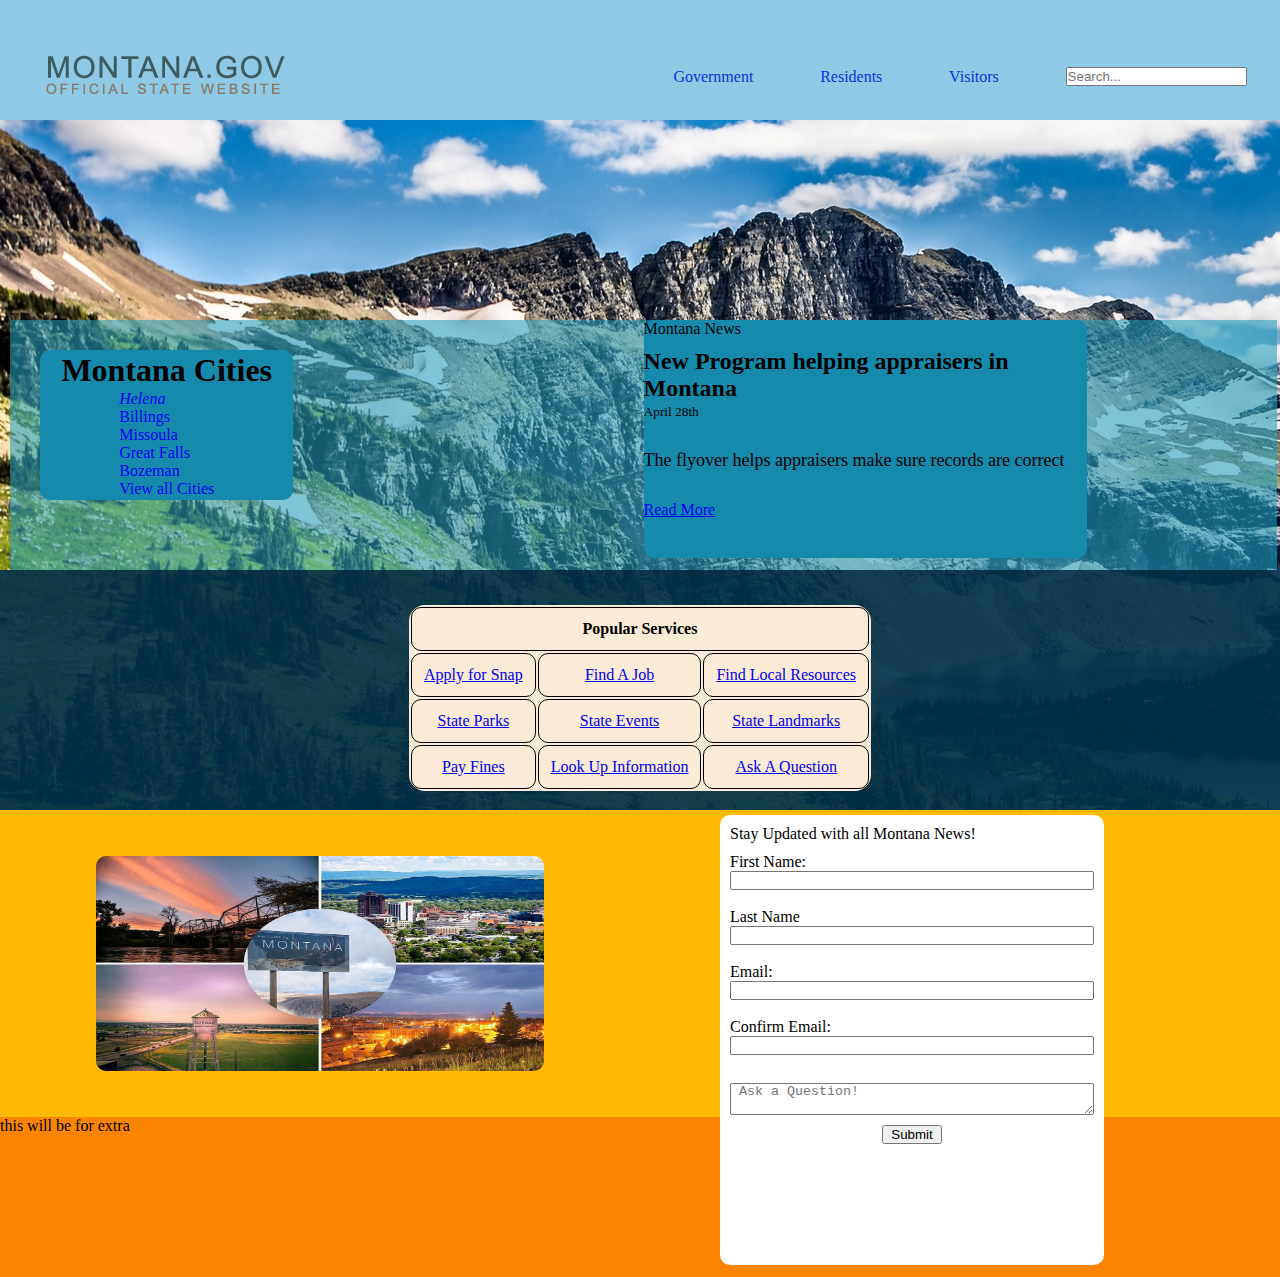
==== billings.html @ 43346581 "added city pages which are copies of index html added color  and flag to footer" ====
<!DOCTYPE html>
<html lang="en">
<head> 
    <meta charset="UTF-8">
    <meta http-equiv="X-UA-Compatible" content="IE=edge">
    <meta name="viewport" content="width=device-width, initial-scale=1.0">
    <title>State</title>
    <link rel="stylesheet" href="style.css">
</head>
<body>
    <header>
        <nav>
            <div class="logo"><img class="logo_img" src="images/state_images/montanalogo.png">

            </div>
        
             <div class="nav_items">
                <ul class="nav_list">
                <li><a href="#">Government</a></li>
                <li><a href="#">Residents</a></li>
                <li><a href="#">Visitors</a></li>
                <li><input type="search" placeholder="Search..."></li>
             </ul>
            </div>
        </nav>
    </header>
    <main class="container">
        <div class="empty_space">

        </div>
        <section class="state">
            <aside class="state_aside">
                 <h1>Montana Cities</h1>
                <ol>
                <li style="font-style: italic;"><a href="helena.html">Helena</a></li>
                <li><a href="billings.html">Billings</a></li>
                <li><a href="#">Missoula</a></li>
                <li><a href="great_falls.html">Great Falls</a></li>
                <li><a href="#">Bozeman</a></li>
                <li><a href="#"> View all Cities</a></li>
                 </ol>
                
            </aside>
                
            <div class="state_container">
                <p style="margin-bottom: 10px;">Montana News</p>
                <h2 style="margin-bottom: 2px;">New Program helping appraisers in Montana</h2>
                <p style="font-size: smaller; margin-bottom: 30px;">April 28th</p>
                <p style="font-size: large; margin-bottom: 30px;">The flyover helps appraisers make sure records are correct </p>
                <p><a href="https://www.yahoo.com/lifestyle/program-helping-appraisers-montana-202933750.html">Read More</a></p>
            </div>
        </section>

        <div class="other_info"> 
            <div class="other_container">
            <table id="state_table">
                <tr>
                    <th colspan="3">Popular Services</th>
                </tr>
                <tr>
                    <td><a href="#">Apply for Snap</a></td>
                    <td><a href="#">Find A Job</a></td>
                    <td><a href="#">Find Local Resources</a></td>
                </tr>
                <tr>
                    <td><a href="#">State Parks</a></td>
                    <td><a href="#">State Events</a></td>
                    <td><a href="#">State Landmarks</a></td>
                </tr>
                <tr>
                    <td><a href="#">Pay Fines</a></td>
                    <td><a href="#">Look Up Information</a></td>
                    <td><a href="#">Ask A Question</a></td>
                </tr>
            </table>
            </div>
            
        </div>

        <div class="last_info">
            <div class="last_info_img">
                <img src="images/state_images/montana_cities.jpg" alt="image of Montana sign in the middle of images of Montana cities">
            </div>
            <div class="last_info_form">
                
                <form id="stay_updated">
                    <p style="margin-bottom: 10px;"> Stay Updated with all Montana News!</p>
                    <label for="first_name">First Name:</label>
                    <input type="text" name="fname" id="lname"><br>
                    <label for="last_name">Last Name</label>
                    <input type="text" name="lname" id="lname"><br>
                    <label for="email">Email:</label>
                    <input type="email" name="email" id="email"><br>
                    <label for="confirm_email">Confirm Email:</label>
                    <input type="email" name="confirm_email" id="confirm_email" style="margin-bottom: 10px;"><br> 
                    <textarea rows="2" cols="10" name="question" placeholder=" Ask a Question!"></textarea>
                    <input type="button" name="submit" value="Submit" style="width: 60px; margin: 10px auto;">
                    
                    
                </form>
            </div>
        </div>
       
        
    
    </main>





    <footer>this will be for extra</footer>
    
</body>
</html>
---- style.css ----
*{
    box-sizing: border-box;
    margin: 0;
    padding: 0;
    list-style: none;
    font-family: ;
    
}


nav{
    height: 50px;
    display : grid;
    grid-template-columns: 1fr 1fr;
    align-items: center;
    background-color: #8ECAE6;
    padding-top: 50px;
    padding-bottom: 70px;
}
nav a {
    color:rgb(5, 55, 219);
    text-decoration: none;
    
}
nav a:hover {
    color: rgb(202, 178, 38);
}
.logo {
    margin-left: 40px;
    
}
.nav_items ul {
    display: flex;
    justify-content: space-around;
    height: 100%;
    align-items: flex-end;
}

body{
    background-image: url(images/state_images/montana_bg_image.jpg);
    
    height: 100%;
    width: 100%;
    
    background-repeat: no-repeat;
}
.empty_space {
    display: grid;
    grid-template-columns: 1fr;
    height: 200px;
    
}
.state {
    background-color: #219dbc93;
    display: grid;
    grid-template-columns: 1fr 1fr; 
    height: 250px;
    width: 99%;
    justify-content: center;
    margin: 0 10px;
    margin-left: 10px;
    
}

.state_aside {
    display: flex;
    flex-direction: column;
    justify-content: space-evenly;
    background-color: #168aad;
    border-radius: 10px;
    height:60%;
    margin: 30px;
    float: left;
    width: 40%;
    align-items: center;
    
}
.state_aside ol {
    display: flex;
    flex-direction: column;
    justify-content: space-around;
}
.state_aside a {
    text-decoration: none;
  
}

.state_container {
    display: flex;
    flex-direction: column;
    background-color: #168aad;
    border-radius: 10px;
    height: 95%;
    width: 70%;
    margin-right: 30px;
    
    
    
}
.other_info {
    display: grid;
    height: 240px;
    background-color: #023047eb;
    padding-top: 20px;
}
.other_container {
    display: flex;
    
    height: 98%;
    width: 70%;
    margin: 0 auto;
    border-radius: 10px;
  
}
table {
    background-color: antiquewhite;
    text-align: center;
    margin: auto auto;
    border-radius: 1em;
  }
  
td, th {
    border: 1px solid black;
    padding: 12px;
    border-radius: 10px;
}

.last_info {
    display: grid;
    grid-template-columns: 1fr 1fr;
    height: 307px;
    background-color: #ffb803;

        

}
.last_info_img {
display: flex;
}
.last_info_img img {
    width: 70%;
    height: 70%;
    margin: auto auto;
    position: relative;
    border-radius: 10px;
}
.last_info_form {
    margin: 0px 80px;
   
}
#stay_updated {
    background-color: rgb(255, 255, 255);
    display: flex;
    flex-direction: column;
    position: absolute;
    margin-top: 5px;
    padding: 10px;
    width: 30%;
    height: 50%;
    border-radius: 10px;
     
}
footer {
    display: block;
    background-color: #FB8500;
    
    height: 160px;
    
}
.footer_img {
    display: flex;
    margin: 0px auto;
    width: 60%;
}
.footer_img img {
    width: 250px;
    height: 140px;
    margin: 10px auto;
}
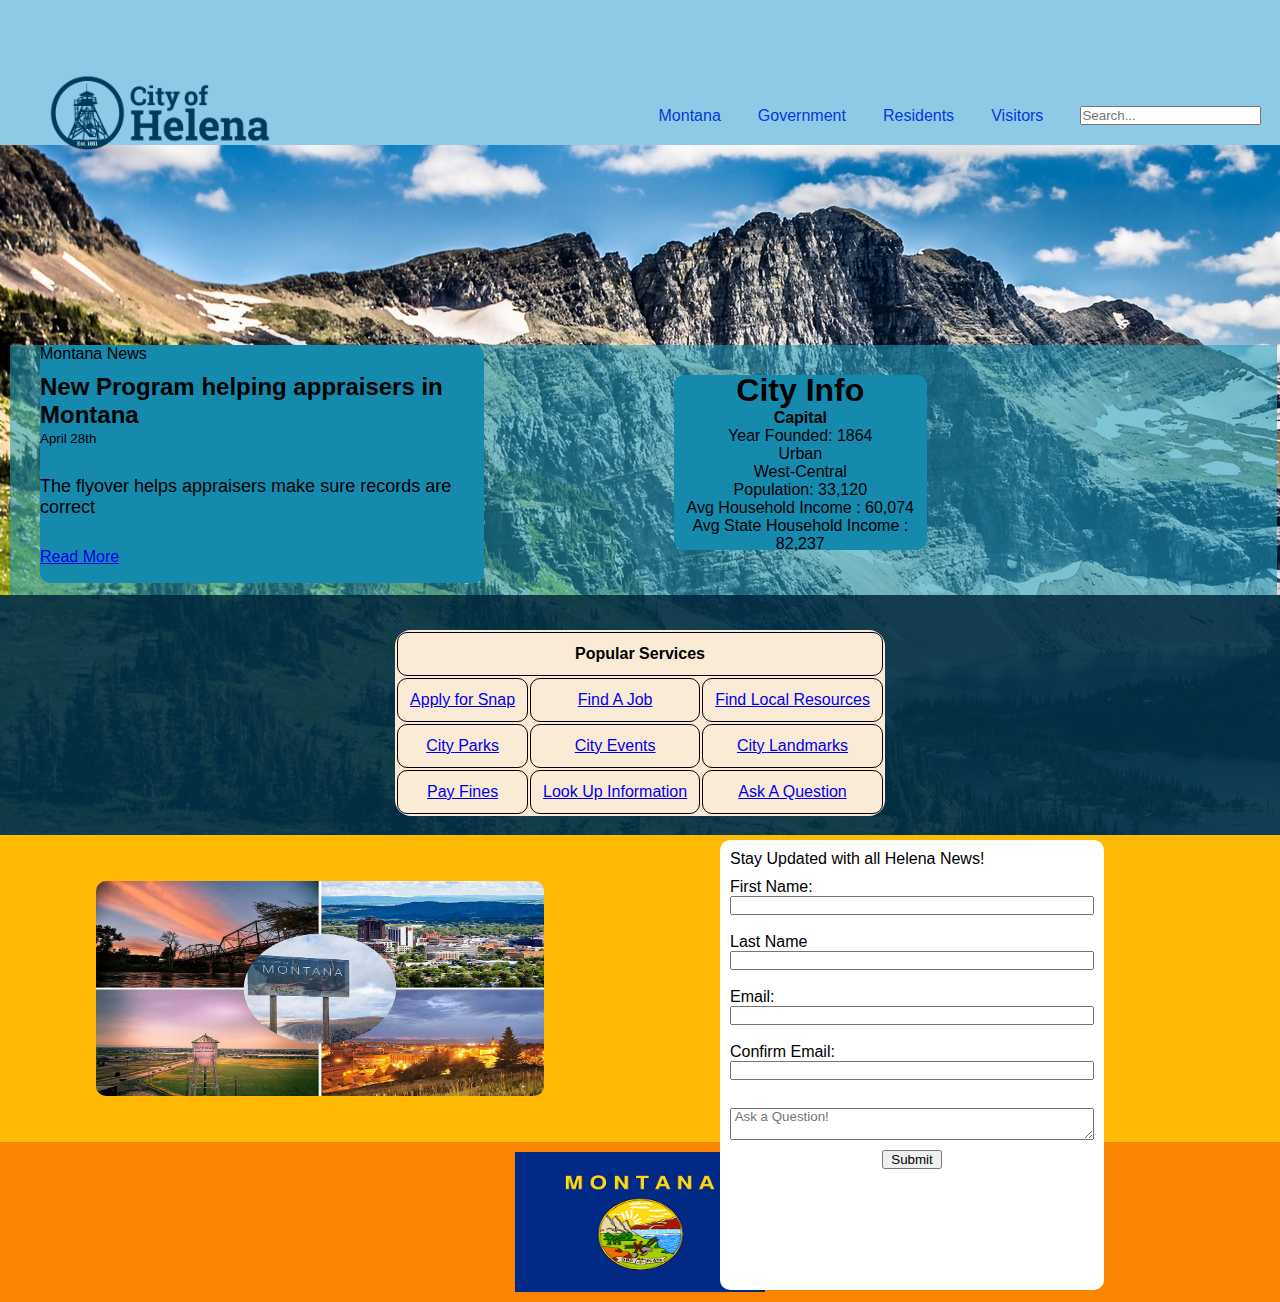
==== commit b5c2c2c9: "modified city pages" ====
--- a/billings.html
+++ b/billings.html
@@ -4,18 +4,20 @@
     <meta charset="UTF-8">
     <meta http-equiv="X-UA-Compatible" content="IE=edge">
     <meta name="viewport" content="width=device-width, initial-scale=1.0">
-    <title>State</title>
+    <title>Helena, MT</title>
     <link rel="stylesheet" href="style.css">
 </head>
 <body>
     <header>
-        <nav>
-            <div class="logo"><img class="logo_img" src="images/state_images/montanalogo.png">
+        <nav style="height: 145px;">
+            <div class="logo">
+                <img class="helena_img" src="images/city_images/helena_logo.png" alt="logo for city of helena">
 
             </div>
         
              <div class="nav_items">
                 <ul class="nav_list">
+                <li><a href="index.html">Montana</a></li>
                 <li><a href="#">Government</a></li>
                 <li><a href="#">Residents</a></li>
                 <li><a href="#">Visitors</a></li>
@@ -29,26 +31,28 @@
 
         </div>
         <section class="state">
-            <aside class="state_aside">
-                 <h1>Montana Cities</h1>
-                <ol>
-                <li style="font-style: italic;"><a href="helena.html">Helena</a></li>
-                <li><a href="billings.html">Billings</a></li>
-                <li><a href="#">Missoula</a></li>
-                <li><a href="great_falls.html">Great Falls</a></li>
-                <li><a href="#">Bozeman</a></li>
-                <li><a href="#"> View all Cities</a></li>
-                 </ol>
-                
-            </aside>
-                
-            <div class="state_container">
+
+            <div class="state_container" style="margin-left: 30px;">
                 <p style="margin-bottom: 10px;">Montana News</p>
                 <h2 style="margin-bottom: 2px;">New Program helping appraisers in Montana</h2>
                 <p style="font-size: smaller; margin-bottom: 30px;">April 28th</p>
                 <p style="font-size: large; margin-bottom: 30px;">The flyover helps appraisers make sure records are correct </p>
                 <p><a href="https://www.yahoo.com/lifestyle/program-helping-appraisers-montana-202933750.html">Read More</a></p>
             </div>
+
+            <aside class="city_aside" style=" float: right;">
+                <h1>City Info</h1>
+               <ol>
+               <li><strong>Capital</strong></li>
+               <li>Year Founded: 1864</li>
+               <li>Urban</li>
+               <li>West-Central</li>
+               <li>Population: 33,120</li>
+               <li>Avg Household Income : 60,074</li>
+               <li style="text-align: center;">Avg State Household Income :<br> 82,237</li>
+            </ol>
+               
+           </aside>
         </section>
 
         <div class="other_info"> 
@@ -63,9 +67,9 @@
                     <td><a href="#">Find Local Resources</a></td>
                 </tr>
                 <tr>
-                    <td><a href="#">State Parks</a></td>
-                    <td><a href="#">State Events</a></td>
-                    <td><a href="#">State Landmarks</a></td>
+                    <td><a href="#">City Parks</a></td>
+                    <td><a href="#">City Events</a></td>
+                    <td><a href="#">City Landmarks</a></td>
                 </tr>
                 <tr>
                     <td><a href="#">Pay Fines</a></td>
@@ -84,7 +88,7 @@
             <div class="last_info_form">
                 
                 <form id="stay_updated">
-                    <p style="margin-bottom: 10px;"> Stay Updated with all Montana News!</p>
+                    <p style="margin-bottom: 10px;"> Stay Updated with all Helena News!</p>
                     <label for="first_name">First Name:</label>
                     <input type="text" name="fname" id="lname"><br>
                     <label for="last_name">Last Name</label>
@@ -109,7 +113,9 @@
 
 
 
-    <footer>this will be for extra</footer>
+    <footer>
+        <div class="footer_img"><img src="images/state_images/montana_flag_v1.png" alt="montana flag"></div>
+    </footer>
     
 </body>
 </html>--- a/style.css
+++ b/style.css
@@ -3,11 +3,11 @@
     margin: 0;
     padding: 0;
     list-style: none;
-    font-family: ;
-    
-}
-
-
+    font-family: 'Franklin Gothic Medium', 'Arial Narrow', Arial, sans-serif;
+    
+}
+
+/*index */
 nav{
     height: 50px;
     display : grid;
@@ -177,3 +177,30 @@
     height: 140px;
     margin: 10px auto;
 }
+
+/*City Template*/
+.helena_img {
+    width: 40%;
+    height: 40%;
+}
+
+.city_aside {
+    display: flex;
+    flex-direction: column;
+    justify-content: space-evenly;
+    background-color: #168aad;
+    border-radius: 10px;
+    height:70%;
+    margin: 30px;
+    float: left;
+    width: 40%;
+    align-items: center;
+    justify-content: center;
+    
+}
+.city_aside ol {
+    display: flex;
+    flex-direction: column;
+    justify-content: space-around;
+    align-items: center;
+}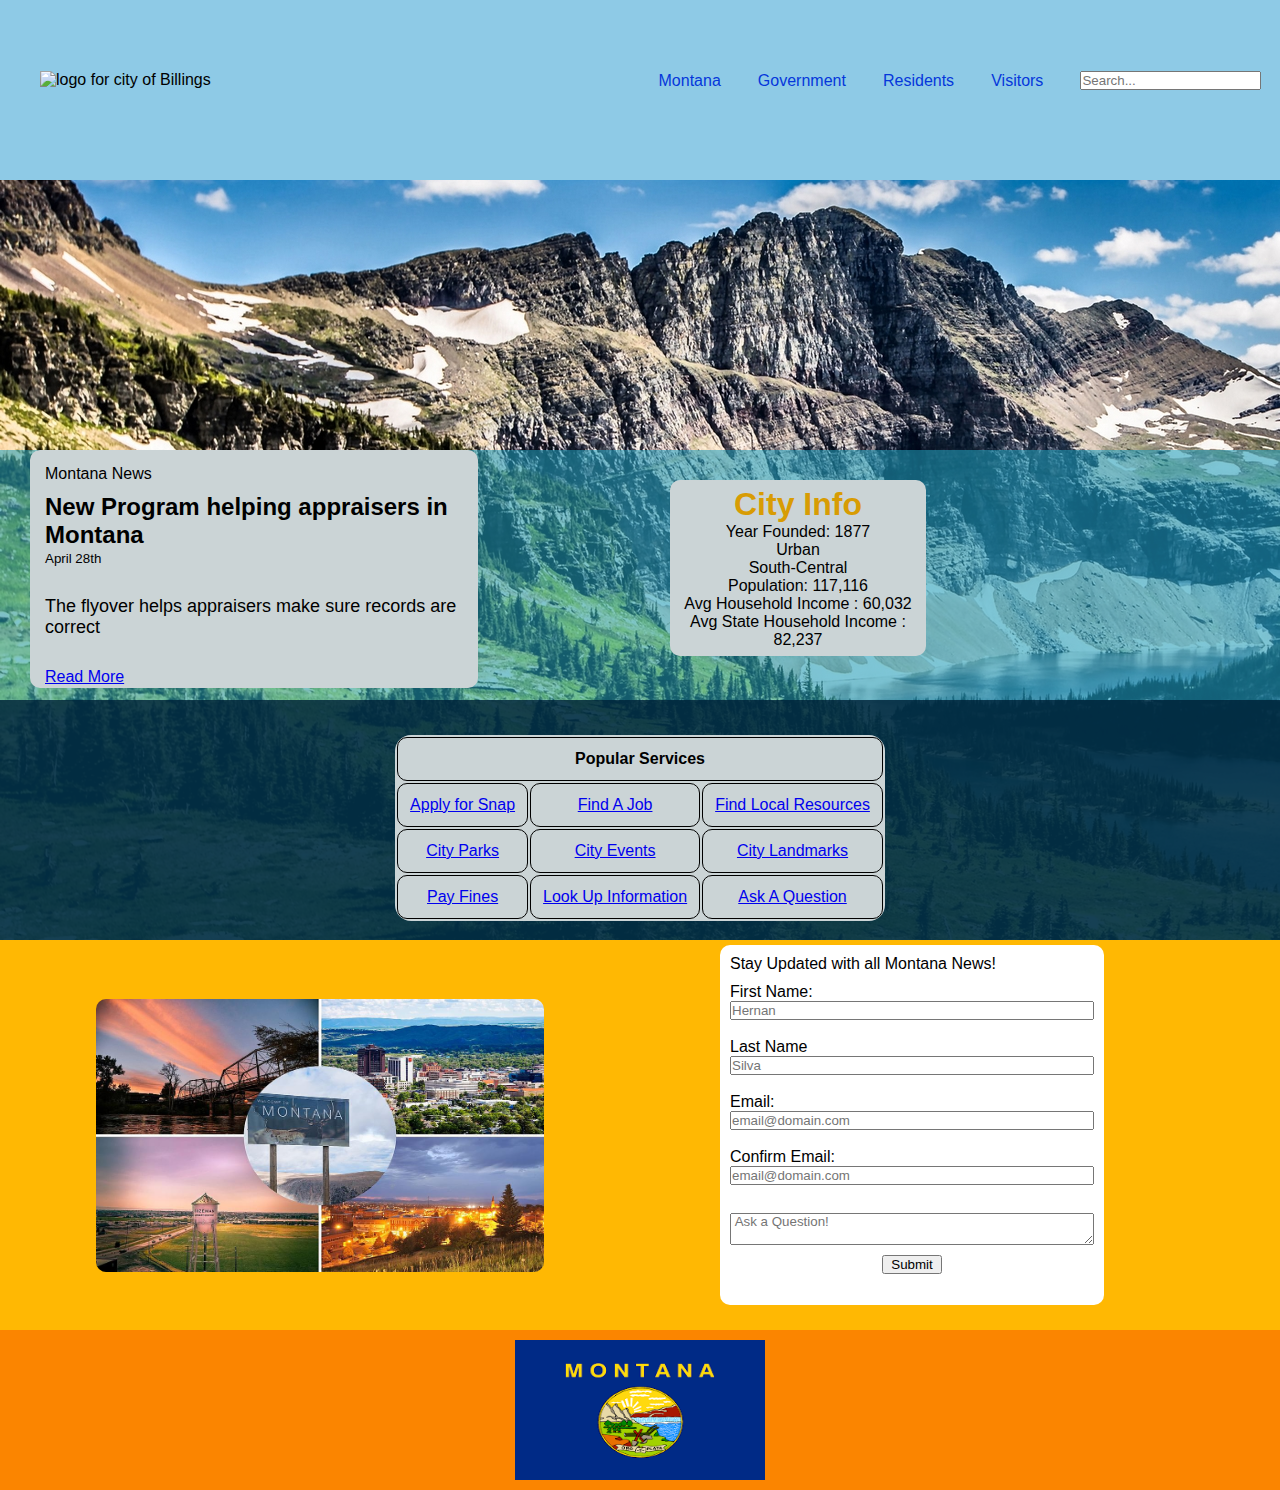
==== commit d3c28e11: "second to final update" ====
--- a/billings.html
+++ b/billings.html
@@ -4,14 +4,14 @@
     <meta charset="UTF-8">
     <meta http-equiv="X-UA-Compatible" content="IE=edge">
     <meta name="viewport" content="width=device-width, initial-scale=1.0">
-    <title>Helena, MT</title>
+    <title>Billings, MT</title>
     <link rel="stylesheet" href="style.css">
 </head>
 <body>
     <header>
-        <nav style="height: 145px;">
+        <nav style="height: 180px;">
             <div class="logo">
-                <img class="helena_img" src="images/city_images/helena_logo.png" alt="logo for city of helena">
+                <img class="billings_img" src="images/city_images/billings_logo.png" alt="logo for city of Billings" style="">
 
             </div>
         
@@ -27,7 +27,7 @@
         </nav>
     </header>
     <main class="container">
-        <div class="empty_space">
+        <div class="empty_space" style="height: 270px;">
 
         </div>
         <section class="state">
@@ -43,12 +43,12 @@
             <aside class="city_aside" style=" float: right;">
                 <h1>City Info</h1>
                <ol>
-               <li><strong>Capital</strong></li>
-               <li>Year Founded: 1864</li>
+               
+               <li>Year Founded: 1877</li>
                <li>Urban</li>
-               <li>West-Central</li>
-               <li>Population: 33,120</li>
-               <li>Avg Household Income : 60,074</li>
+               <li>South-Central</li>
+               <li>Population: 117,116</li>
+               <li>Avg Household Income : 60,032</li>
                <li style="text-align: center;">Avg State Household Income :<br> 82,237</li>
             </ol>
                
@@ -88,17 +88,17 @@
             <div class="last_info_form">
                 
                 <form id="stay_updated">
-                    <p style="margin-bottom: 10px;"> Stay Updated with all Helena News!</p>
+                    <p style="margin-bottom: 10px;"> Stay Updated with all Montana News!</p>
                     <label for="first_name">First Name:</label>
-                    <input type="text" name="fname" id="lname"><br>
+                    <input type="text" name="fname" id="lname" placeholder="Hernan" required><br>
                     <label for="last_name">Last Name</label>
-                    <input type="text" name="lname" id="lname"><br>
+                    <input type="text" name="lname" id="lname" placeholder="Silva"><br>
                     <label for="email">Email:</label>
-                    <input type="email" name="email" id="email"><br>
+                    <input type="email" name="email" id="email" placeholder="email@domain.com"><br>
                     <label for="confirm_email">Confirm Email:</label>
-                    <input type="email" name="confirm_email" id="confirm_email" style="margin-bottom: 10px;"><br> 
+                    <input type="email" name="confirm_email" id="confirm_email" placeholder="email@domain.com" style="margin-bottom: 10px;"><br> 
                     <textarea rows="2" cols="10" name="question" placeholder=" Ask a Question!"></textarea>
-                    <input type="button" name="submit" value="Submit" style="width: 60px; margin: 10px auto;">
+                    <input type="button" name="submit" value="Submit" onclick="verify()" style="width: 60px; margin: 10px auto;">
                     
                     
                 </form>
@@ -116,6 +116,6 @@
     <footer>
         <div class="footer_img"><img src="images/state_images/montana_flag_v1.png" alt="montana flag"></div>
     </footer>
-    
+    <script src="script.js"></script>
 </body>
 </html>--- a/style.css
+++ b/style.css
@@ -55,10 +55,8 @@
     display: grid;
     grid-template-columns: 1fr 1fr; 
     height: 250px;
-    width: 99%;
     justify-content: center;
-    margin: 0 10px;
-    margin-left: 10px;
+    
     
 }
 
@@ -66,12 +64,12 @@
     display: flex;
     flex-direction: column;
     justify-content: space-evenly;
-    background-color: #168aad;
+    background-color: #cbd4d6;
     border-radius: 10px;
     height:60%;
     margin: 30px;
     float: left;
-    width: 40%;
+    width: 30%;
     align-items: center;
     
 }
@@ -84,16 +82,19 @@
     text-decoration: none;
   
 }
+.state_aside h1 {
+    color:#000000
+}
 
 .state_container {
     display: flex;
     flex-direction: column;
-    background-color: #168aad;
+    background-color: #cbd4d6;
     border-radius: 10px;
     height: 95%;
     width: 70%;
     margin-right: 30px;
-    
+    padding: 15px;
     
     
 }
@@ -113,7 +114,7 @@
   
 }
 table {
-    background-color: antiquewhite;
+    background-color: #cbd4d6;
     text-align: center;
     margin: auto auto;
     border-radius: 1em;
@@ -128,7 +129,7 @@
 .last_info {
     display: grid;
     grid-template-columns: 1fr 1fr;
-    height: 307px;
+    height: 390px;
     background-color: #ffb803;
 
         
@@ -156,7 +157,7 @@
     margin-top: 5px;
     padding: 10px;
     width: 30%;
-    height: 50%;
+    height: 40%;
     border-radius: 10px;
      
 }
@@ -180,15 +181,19 @@
 
 /*City Template*/
 .helena_img {
-    width: 40%;
-    height: 40%;
+    width: 30%;
+    height: 20%;
+}
+.billings_img {
+    width: 130px;
+    height: 140px;
 }
 
 .city_aside {
     display: flex;
     flex-direction: column;
     justify-content: space-evenly;
-    background-color: #168aad;
+    background-color: #cbd4d6;
     border-radius: 10px;
     height:70%;
     margin: 30px;
@@ -203,4 +208,7 @@
     flex-direction: column;
     justify-content: space-around;
     align-items: center;
+}
+.city_aside h1 {
+    color: #d89c03;
 }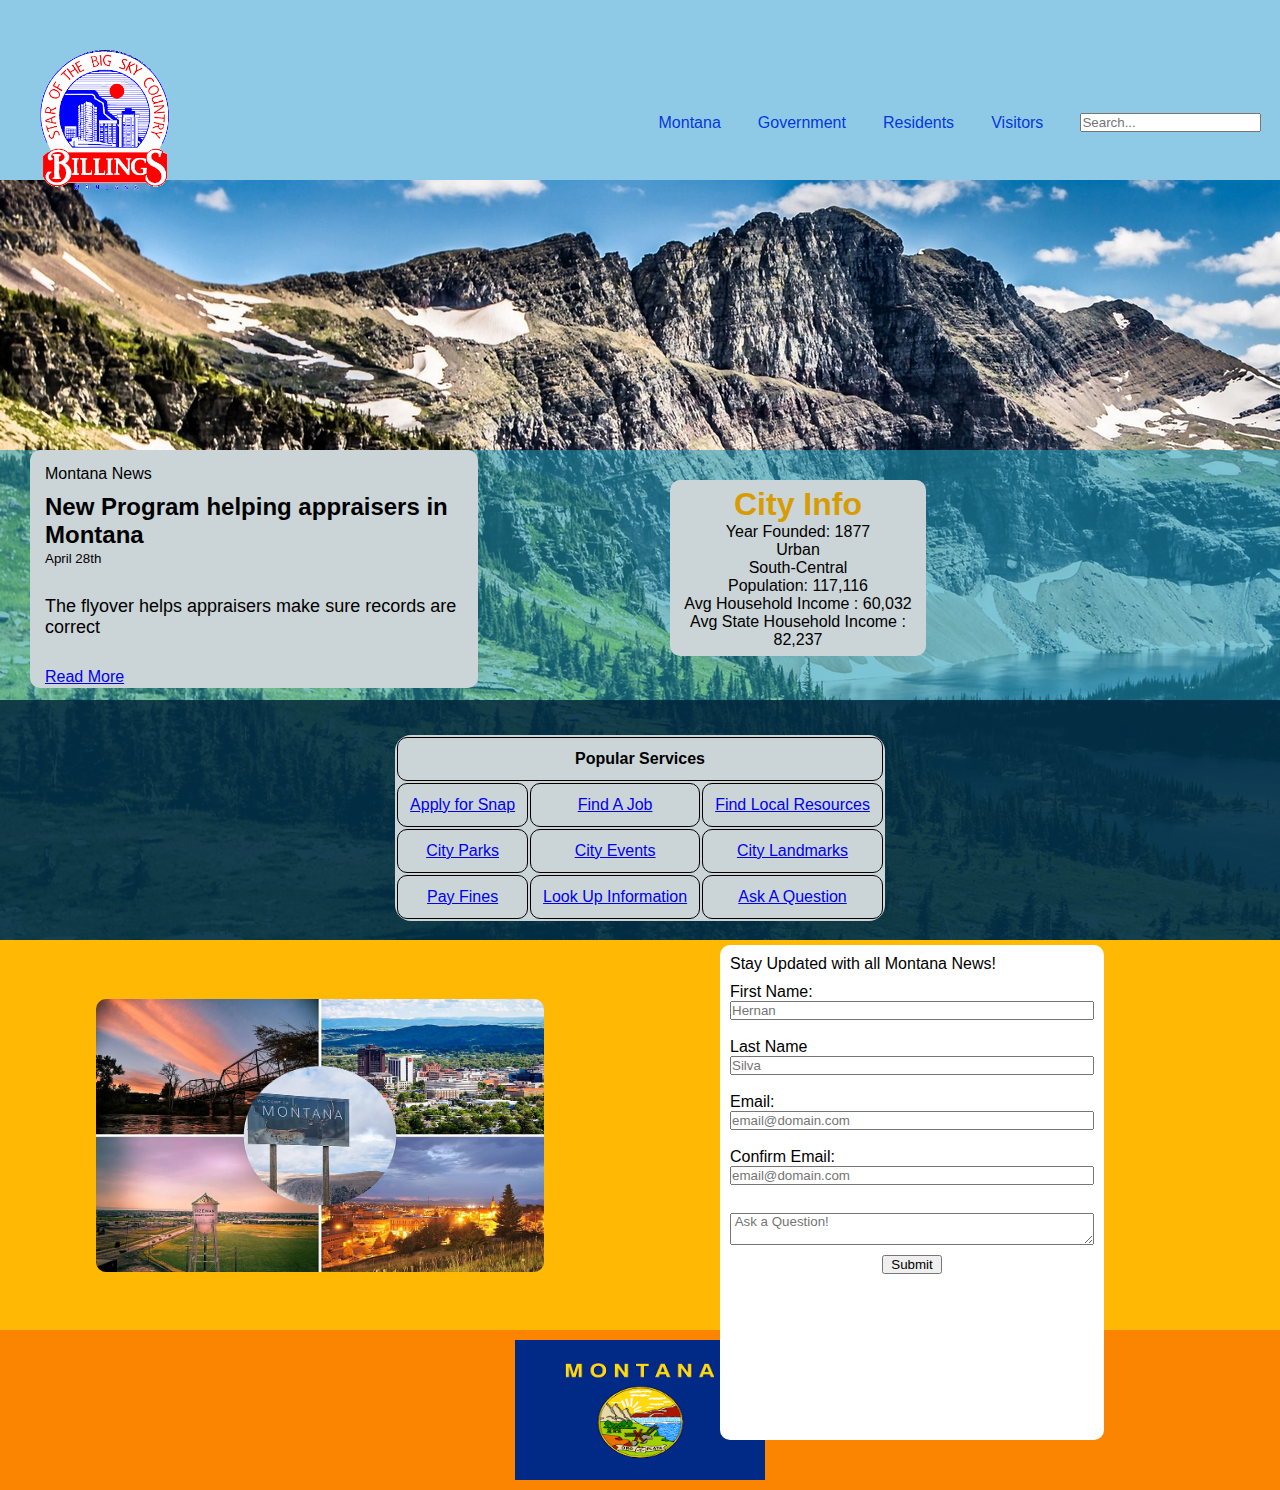
==== commit 0876ce26: "redit to remove requierd" ====
--- a/billings.html
+++ b/billings.html
@@ -90,7 +90,7 @@
                 <form id="stay_updated">
                     <p style="margin-bottom: 10px;"> Stay Updated with all Montana News!</p>
                     <label for="first_name">First Name:</label>
-                    <input type="text" name="fname" id="lname" placeholder="Hernan" required><br>
+                    <input type="text" name="fname" id="lname" placeholder="Hernan" ><br>
                     <label for="last_name">Last Name</label>
                     <input type="text" name="lname" id="lname" placeholder="Silva"><br>
                     <label for="email">Email:</label>
--- a/style.css
+++ b/style.css
@@ -157,7 +157,7 @@
     margin-top: 5px;
     padding: 10px;
     width: 30%;
-    height: 40%;
+    height: 55%;
     border-radius: 10px;
      
 }
